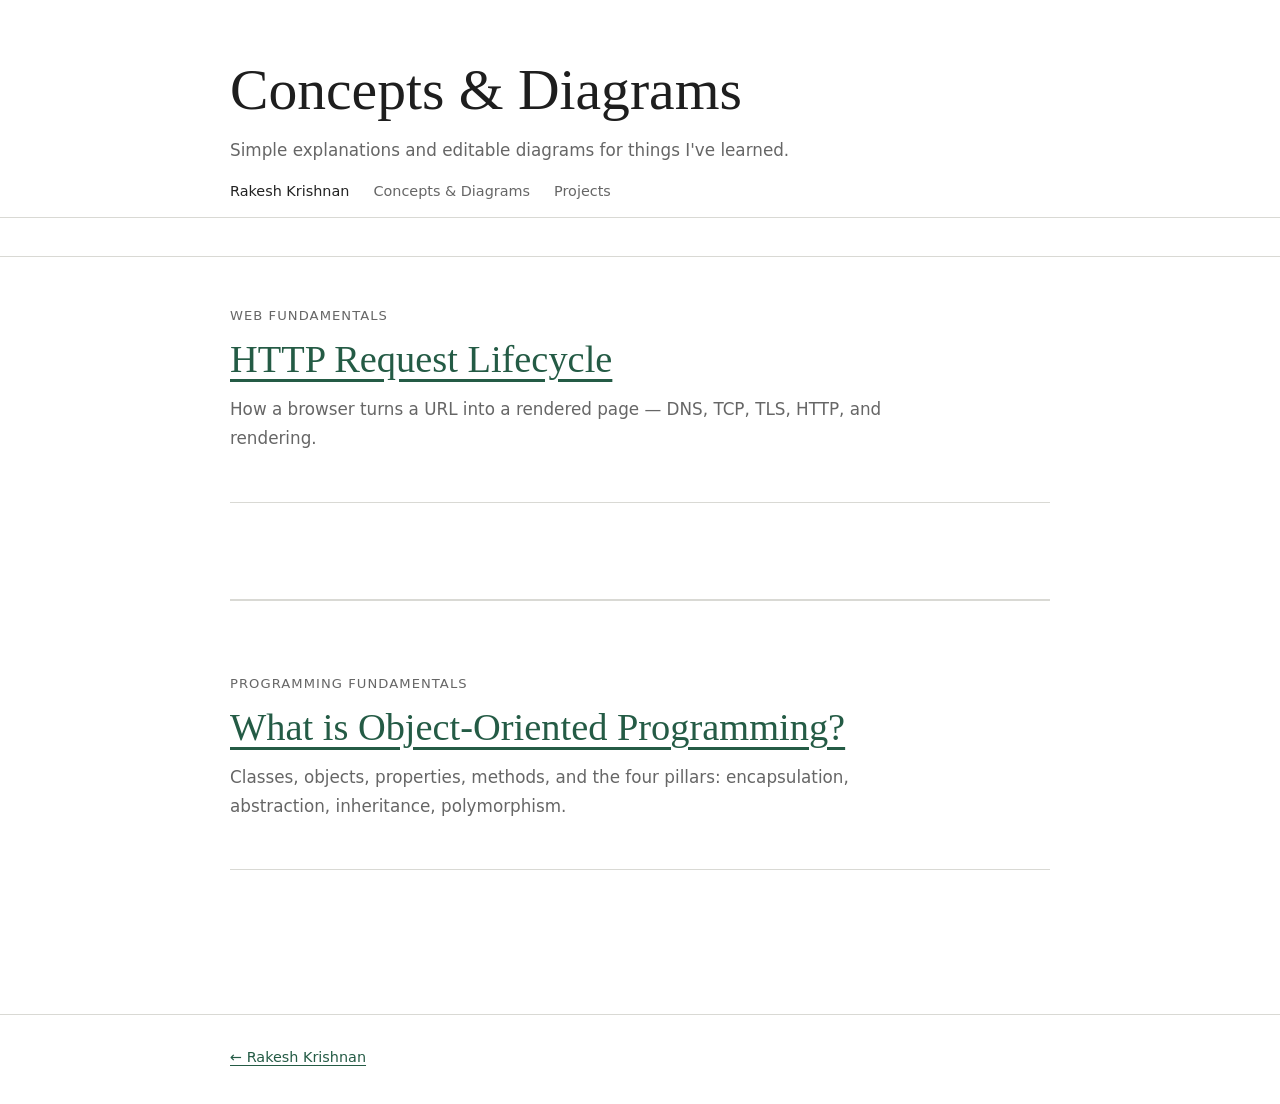
==== concepts/index.html @ c393b847 "Restructure site as multi-page portfolio - Home (index.html): two nav cards linking to /concepts/ an" ====
<!doctype html>
<html lang="en">
<head>
  <meta charset="utf-8">
  <meta name="viewport" content="width=device-width, initial-scale=1">
  <meta name="description" content="A growing collection of simple explanations and editable diagrams.">
  <title>Concepts &amp; Diagrams · Rakesh Krishnan</title>
  <link rel="stylesheet" href="../assets/styles.css">
</head>
<body>
  <header class="site-header" id="top">
    <div class="page">
      <h1>Concepts &amp; Diagrams</h1>
      <p>Simple explanations and editable diagrams for things I've learned.</p>
    </div>
    <nav class="site-nav" aria-label="Site navigation">
      <div class="wrap">
        <a href="../" class="home">Rakesh Krishnan</a>
        <a href="./" aria-current="page">Concepts &amp; Diagrams</a>
        <a href="../projects/">Projects</a>
      </div>
    </nav>
  </header>

  <main class="page">
    <article class="concept" id="http-request-lifecycle">
      <header class="concept-title">
        <p class="category">Web fundamentals</p>
        <h2><a href="http-request-lifecycle/">HTTP Request Lifecycle</a></h2>
        <p>How a browser turns a URL into a rendered page — DNS, TCP, TLS, HTTP, and rendering.</p>
      </header>
    </article>

    <article class="concept" id="what-is-oop">
      <header class="concept-title">
        <p class="category">Programming fundamentals</p>
        <h2><a href="what-is-oop/">What is Object-Oriented Programming?</a></h2>
        <p>Classes, objects, properties, methods, and the four pillars: encapsulation, abstraction, inheritance, polymorphism.</p>
      </header>
    </article>
  </main>

  <footer>
    <div class="page">
      <p><a href="../">← Rakesh Krishnan</a></p>
    </div>
  </footer>
</body>
</html>
---- assets/styles.css ----
:root {
  --text: #222;
  --muted: #666;
  --background: #fff;
  --soft: #f6f6f4;
  --border: #d9d9d4;
  --link: #245b45;
  color-scheme: light;
}

* {
  box-sizing: border-box;
}

html {
  scroll-behavior: smooth;
  scroll-padding-top: 24px;
}

body {
  margin: 0;
  background: var(--background);
  color: var(--text);
  font: 17px/1.7 system-ui, -apple-system, BlinkMacSystemFont, "Segoe UI", sans-serif;
}

a {
  color: var(--link);
  text-underline-offset: 0.18em;
}

a:hover {
  text-decoration-thickness: 2px;
}

h1,
h2,
h3,
h4 {
  margin-top: 0;
  color: #1e1e1e;
  font-family: Georgia, "Times New Roman", serif;
  font-weight: 400;
  line-height: 1.25;
}

h1 {
  margin-bottom: 10px;
  font-size: clamp(2.1rem, 6vw, 3.6rem);
}

h2 {
  font-size: clamp(1.7rem, 4vw, 2.4rem);
}

h3 {
  margin-bottom: 12px;
  font-size: 1.55rem;
}

h4 {
  margin-bottom: 4px;
  font-size: 1.08rem;
}

p {
  margin: 0 0 1.15em;
}

code {
  font-size: 0.9em;
}

.page,
.wrap {
  width: min(820px, calc(100% - 40px));
  margin-inline: auto;
}

.site-header,
.concept-header {
  padding: 54px 0 38px;
  border-bottom: 1px solid var(--border);
}

.site-header p,
.lede {
  max-width: 650px;
  margin-bottom: 0;
  color: var(--muted);
  font-size: 1.05rem;
}

main {
  padding: 48px 0 90px;
}

.toc {
  margin-bottom: 76px;
  border: 1px solid var(--border);
  padding: 26px 30px;
  background: var(--soft);
}

.toc h2 {
  margin-bottom: 12px;
  font-size: 1.35rem;
}

.toc ol {
  margin: 0;
  padding-left: 24px;
}

.toc li + li {
  margin-top: 6px;
}

.concept {
  scroll-margin-top: 24px;
}

.concept-title {
  margin-bottom: 54px;
  border-bottom: 1px solid var(--border);
  padding-bottom: 30px;
}

.concept-title h2 {
  margin-bottom: 12px;
}

.concept-title > p:last-child {
  max-width: 700px;
  color: var(--muted);
  font-size: 1.05rem;
}

.category,
.eyebrow {
  margin-bottom: 8px;
  color: var(--muted);
  font-size: 0.82rem;
  font-weight: 400;
  letter-spacing: 0.08em;
  text-transform: uppercase;
}

.concept section,
.prose section {
  margin: 0 0 56px;
}

.concept section + section {
  border-top: 1px solid var(--border);
  padding-top: 48px;
}

.concept h4:not(:first-of-type) {
  margin-top: 30px;
}

.diagram {
  margin: 24px 0 16px;
  overflow-x: auto;
  border: 1px solid var(--border);
  padding: 26px 18px;
  background: var(--soft);
}

.flow {
  display: flex;
  min-width: 650px;
  align-items: center;
  justify-content: center;
  gap: 9px;
  padding: 24px 0;
}

.node {
  min-width: 105px;
  border: 1px solid #8ea99d;
  padding: 11px 13px;
  background: #fff;
  text-align: center;
}

.arrow {
  color: var(--muted);
  font-size: 1.2rem;
}

.table-wrap {
  overflow-x: auto;
}

table {
  width: 100%;
  border-collapse: collapse;
}

th,
td {
  border-bottom: 1px solid var(--border);
  padding: 12px 14px;
  text-align: left;
  vertical-align: top;
}

th {
  background: var(--soft);
  font-weight: 400;
}

ul,
ol {
  padding-left: 24px;
}

li + li {
  margin-top: 8px;
}

.back-link {
  margin-top: 72px;
  border-top: 1px solid var(--border);
  padding-top: 24px;
}

footer {
  border-top: 1px solid var(--border);
  padding: 30px 0;
  color: var(--muted);
  font-size: 0.9rem;
}

footer p {
  margin-bottom: 4px;
}

/* Compatibility for the standalone concept template and example page. */
.breadcrumb {
  margin-bottom: 22px;
  font-size: 0.9rem;
}

.concept-layout {
  display: grid;
  grid-template-columns: minmax(0, 1fr);
  gap: 30px;
}

.prose {
  max-width: 760px;
}

.prose h2 {
  margin: 2em 0 0.6em;
  font-size: 1.7rem;
}

.meta {
  border-left: 3px solid var(--border);
  padding: 20px;
  background: var(--soft);
}

.meta dl {
  margin: 0;
}

.meta dt {
  color: var(--muted);
  font-size: 0.78rem;
  font-weight: 400;
  text-transform: uppercase;
}

.meta dd {
  margin: 2px 0 15px;
}

.callout {
  margin: 26px 0;
  padding: 18px 20px;
  background: var(--soft);
}

@media (max-width: 600px) {
  body {
    font-size: 16px;
  }

  .site-header,
  .concept-header {
    padding-top: 40px;
  }

  main {
    padding-top: 34px;
  }

  .toc {
    margin-bottom: 56px;
    padding: 20px;
  }

  .concept-title {
    margin-bottom: 42px;
  }
}

@media (prefers-reduced-motion: reduce) {
  html {
    scroll-behavior: auto;
  }
}


.concept + .concept {
  margin-top: 96px;
  border-top: 2px solid var(--border);
  padding-top: 72px;
}

.site-nav {
  border-bottom: 1px solid var(--border);
  padding: 14px 0;
  font-size: 0.9rem;
}

.site-nav .wrap {
  display: flex;
  gap: 24px;
  align-items: center;
}

.site-nav a {
  text-decoration: none;
  color: var(--muted);
}

.site-nav a:hover { color: var(--text); }
.site-nav .home { color: var(--text); font-weight: 500; }

.card-grid {
  display: grid;
  grid-template-columns: repeat(auto-fit, minmax(220px, 1fr));
  gap: 20px;
  margin-bottom: 72px;
}

.card {
  border: 1px solid var(--border);
  padding: 24px 28px;
  background: var(--soft);
  text-decoration: none;
  color: inherit;
  display: block;
}

.card:hover { border-color: var(--link); }
.card h3 { margin: 0 0 6px; font-size: 1.15rem; font-family: Georgia, serif; font-weight: 400; }
.card p { margin: 0; color: var(--muted); font-size: 0.92rem; }

.concept-frame {
  display: block;
  width: 100%;
  min-height: 1200px;
  border: 0;
  background: #fbf6ec;
}

.source-links {
  margin-top: 24px;
  text-align: center;
}

@media (max-width: 600px) {
  .concept + .concept {
    margin-top: 72px;
    padding-top: 54px;
  }

  .concept-frame {
    min-height: 1800px;
  }

  .source-links span {
    display: none;
  }

  .source-links a {
    display: block;
    margin-top: 8px;
  }
}
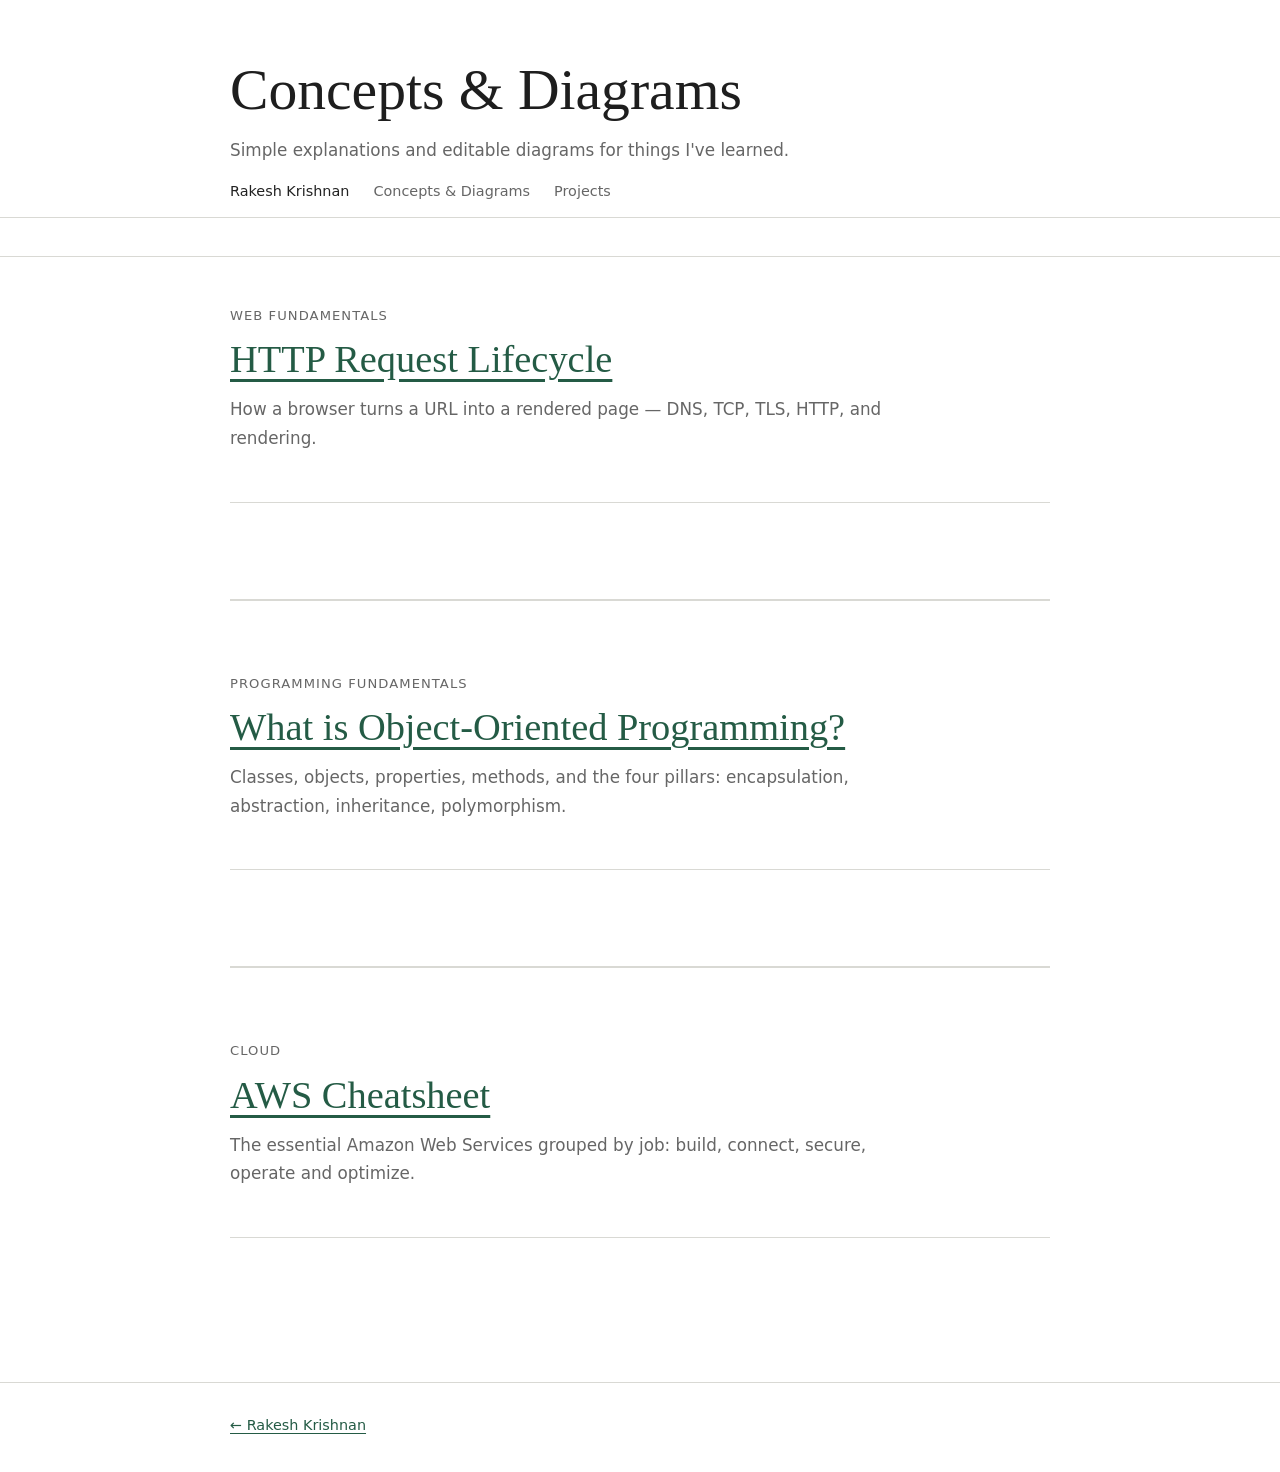
==== commit 1e361abf: "Add AWS cheatsheet concept page Co-Authored-By: Claude Sonnet 5.5 <noreply@anthropic.com>" ====
--- a/concepts/index.html
+++ b/concepts/index.html
@@ -38,6 +38,13 @@
         <p>Classes, objects, properties, methods, and the four pillars: encapsulation, abstraction, inheritance, polymorphism.</p>
       </header>
     </article>
+    <article class="concept" id="aws">
+      <header class="concept-title">
+        <p class="category">Cloud</p>
+        <h2><a href="aws/">AWS Cheatsheet</a></h2>
+        <p>The essential Amazon Web Services grouped by job: build, connect, secure, operate and optimize.</p>
+      </header>
+    </article>
   </main>
 
   <footer>
--- a/assets/styles.css
+++ b/assets/styles.css
@@ -347,7 +347,7 @@
   display: grid;
   grid-template-columns: repeat(auto-fit, minmax(220px, 1fr));
   gap: 20px;
-  margin-bottom: 72px;
+  margin-top: 72px;
 }
 
 .card {
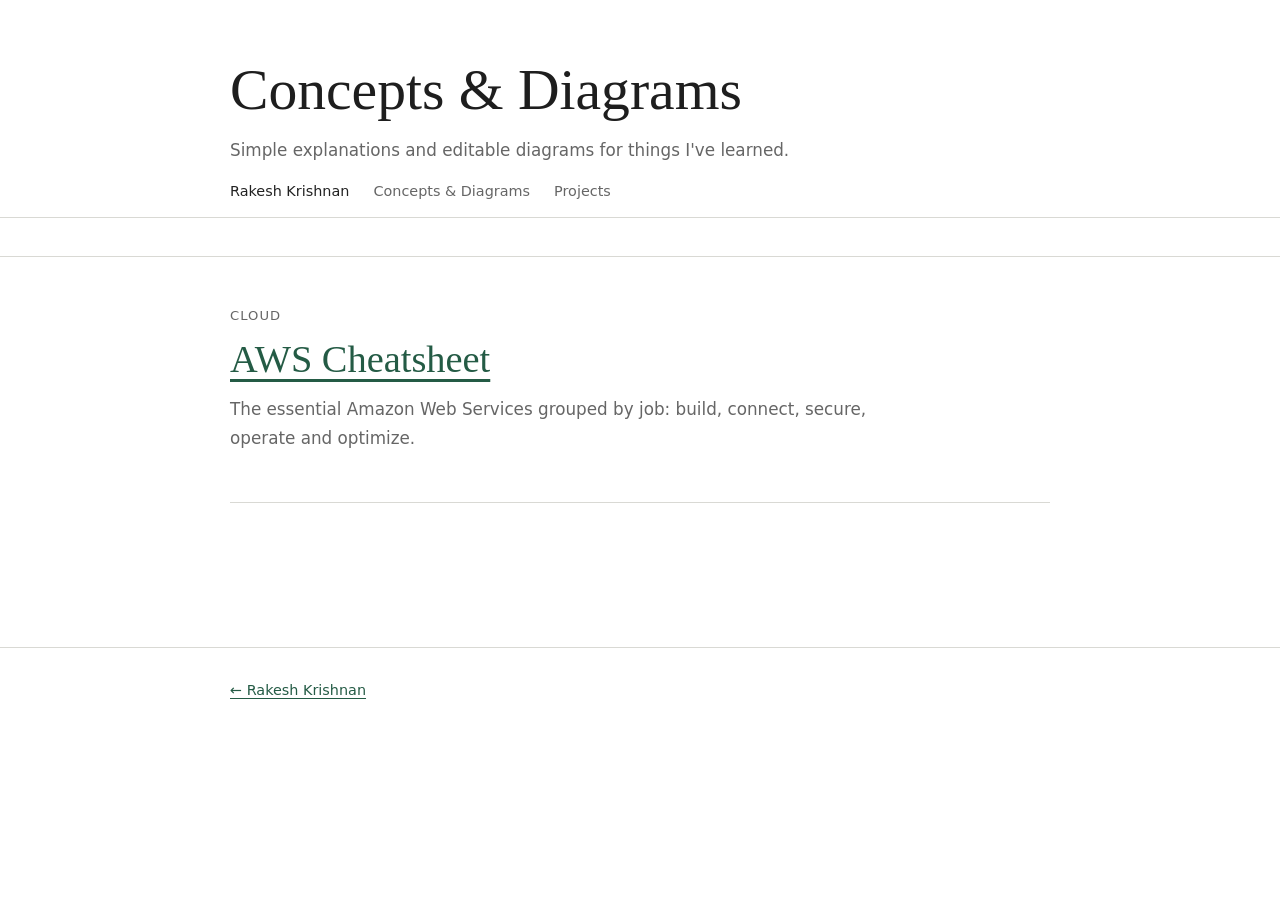
==== commit 5e7138cf: "Remove HTTP and OOP concepts from index, add Little Voices project Co-Authored-By: Claude Sonnet 5.5" ====
--- a/concepts/index.html
+++ b/concepts/index.html
@@ -23,21 +23,6 @@
   </header>
 
   <main class="page">
-    <article class="concept" id="http-request-lifecycle">
-      <header class="concept-title">
-        <p class="category">Web fundamentals</p>
-        <h2><a href="http-request-lifecycle/">HTTP Request Lifecycle</a></h2>
-        <p>How a browser turns a URL into a rendered page — DNS, TCP, TLS, HTTP, and rendering.</p>
-      </header>
-    </article>
-
-    <article class="concept" id="what-is-oop">
-      <header class="concept-title">
-        <p class="category">Programming fundamentals</p>
-        <h2><a href="what-is-oop/">What is Object-Oriented Programming?</a></h2>
-        <p>Classes, objects, properties, methods, and the four pillars: encapsulation, abstraction, inheritance, polymorphism.</p>
-      </header>
-    </article>
     <article class="concept" id="aws">
       <header class="concept-title">
         <p class="category">Cloud</p>
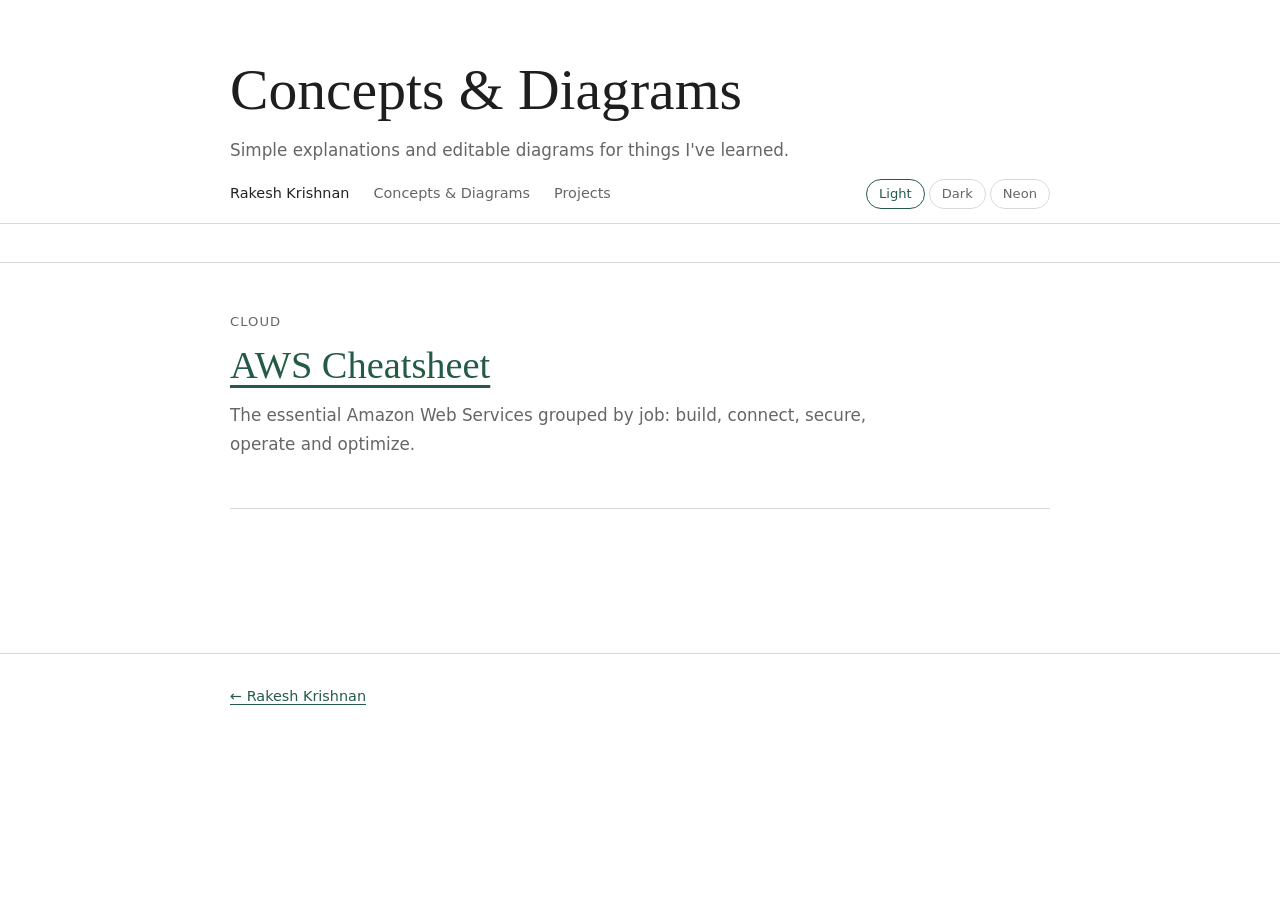
==== commit 6ba65875: "Add light, dark and cyberpunk neon themes with a nav switcher Co-Authored-By: Claude Sonnet 5.5 <nor" ====
--- a/concepts/index.html
+++ b/concepts/index.html
@@ -6,6 +6,7 @@
   <meta name="description" content="A growing collection of simple explanations and editable diagrams.">
   <title>Concepts &amp; Diagrams · Rakesh Krishnan</title>
   <link rel="stylesheet" href="../assets/styles.css">
+  <script src="../assets/theme.js"></script>
 </head>
 <body>
   <header class="site-header" id="top">
--- a/assets/styles.css
+++ b/assets/styles.css
@@ -5,7 +5,41 @@
   --soft: #f6f6f4;
   --border: #d9d9d4;
   --link: #245b45;
+  --heading: #1e1e1e;
+  --node-border: #8ea99d;
+  --node-bg: #fff;
+  --frame-bg: #fbf6ec;
+  --glow: none;
   color-scheme: light;
+}
+
+:root[data-theme="dark"] {
+  --text: #e4e4df;
+  --muted: #a0a099;
+  --background: #16181a;
+  --soft: #202325;
+  --border: #34383a;
+  --link: #7fd1a8;
+  --heading: #f2f2ee;
+  --node-border: #4d6a5d;
+  --node-bg: #202325;
+  --frame-bg: #202325;
+  color-scheme: dark;
+}
+
+:root[data-theme="neon"] {
+  --text: #d6f8ff;
+  --muted: #8a7fb8;
+  --background: #0a0612;
+  --soft: #140c24;
+  --border: #3a1f66;
+  --link: #00f0ff;
+  --heading: #ff2bd6;
+  --node-border: #00f0ff;
+  --node-bg: #140c24;
+  --frame-bg: #140c24;
+  --glow: 0 0 8px rgba(255, 43, 214, 0.65), 0 0 22px rgba(255, 43, 214, 0.35);
+  color-scheme: dark;
 }
 
 * {
@@ -38,7 +72,7 @@
 h3,
 h4 {
   margin-top: 0;
-  color: #1e1e1e;
+  color: var(--heading);
   font-family: Georgia, "Times New Roman", serif;
   font-weight: 400;
   line-height: 1.25;
@@ -179,9 +213,9 @@
 
 .node {
   min-width: 105px;
-  border: 1px solid #8ea99d;
+  border: 1px solid var(--node-border);
   padding: 11px 13px;
-  background: #fff;
+  background: var(--node-bg);
   text-align: center;
 }
 
@@ -331,7 +365,8 @@
 
 .site-nav .wrap {
   display: flex;
-  gap: 24px;
+  flex-wrap: wrap;
+  gap: 12px 24px;
   align-items: center;
 }
 
@@ -368,7 +403,7 @@
   width: 100%;
   min-height: 1200px;
   border: 0;
-  background: #fbf6ec;
+  background: var(--frame-bg);
 }
 
 .source-links {
@@ -395,3 +430,58 @@
     margin-top: 8px;
   }
 }
+
+/* Theme switcher */
+.theme-switch {
+  display: flex;
+  gap: 4px;
+  margin-left: auto;
+}
+
+.theme-switch button {
+  border: 1px solid var(--border);
+  border-radius: 999px;
+  padding: 3px 12px;
+  background: transparent;
+  color: var(--muted);
+  font: inherit;
+  font-size: 0.82rem;
+  cursor: pointer;
+}
+
+.theme-switch button:hover { color: var(--text); }
+
+.theme-switch button[aria-pressed="true"] {
+  border-color: var(--link);
+  color: var(--link);
+}
+
+/* Cyberpunk neon extras */
+:root[data-theme="neon"] h1,
+:root[data-theme="neon"] h2 {
+  text-shadow: var(--glow);
+}
+
+:root[data-theme="neon"] a {
+  text-shadow: 0 0 6px rgba(0, 240, 255, 0.5);
+}
+
+:root[data-theme="neon"] .card,
+:root[data-theme="neon"] .node,
+:root[data-theme="neon"] .toc {
+  box-shadow: 0 0 10px rgba(0, 240, 255, 0.25), inset 0 0 12px rgba(255, 43, 214, 0.08);
+}
+
+:root[data-theme="neon"] .card:hover {
+  box-shadow: 0 0 16px rgba(0, 240, 255, 0.6);
+}
+
+:root[data-theme="neon"] .site-nav,
+:root[data-theme="neon"] .site-header,
+:root[data-theme="neon"] .concept-title {
+  border-bottom-color: #ff2bd6;
+}
+
+:root[data-theme="neon"] img {
+  box-shadow: 0 0 18px rgba(0, 240, 255, 0.45);
+}
